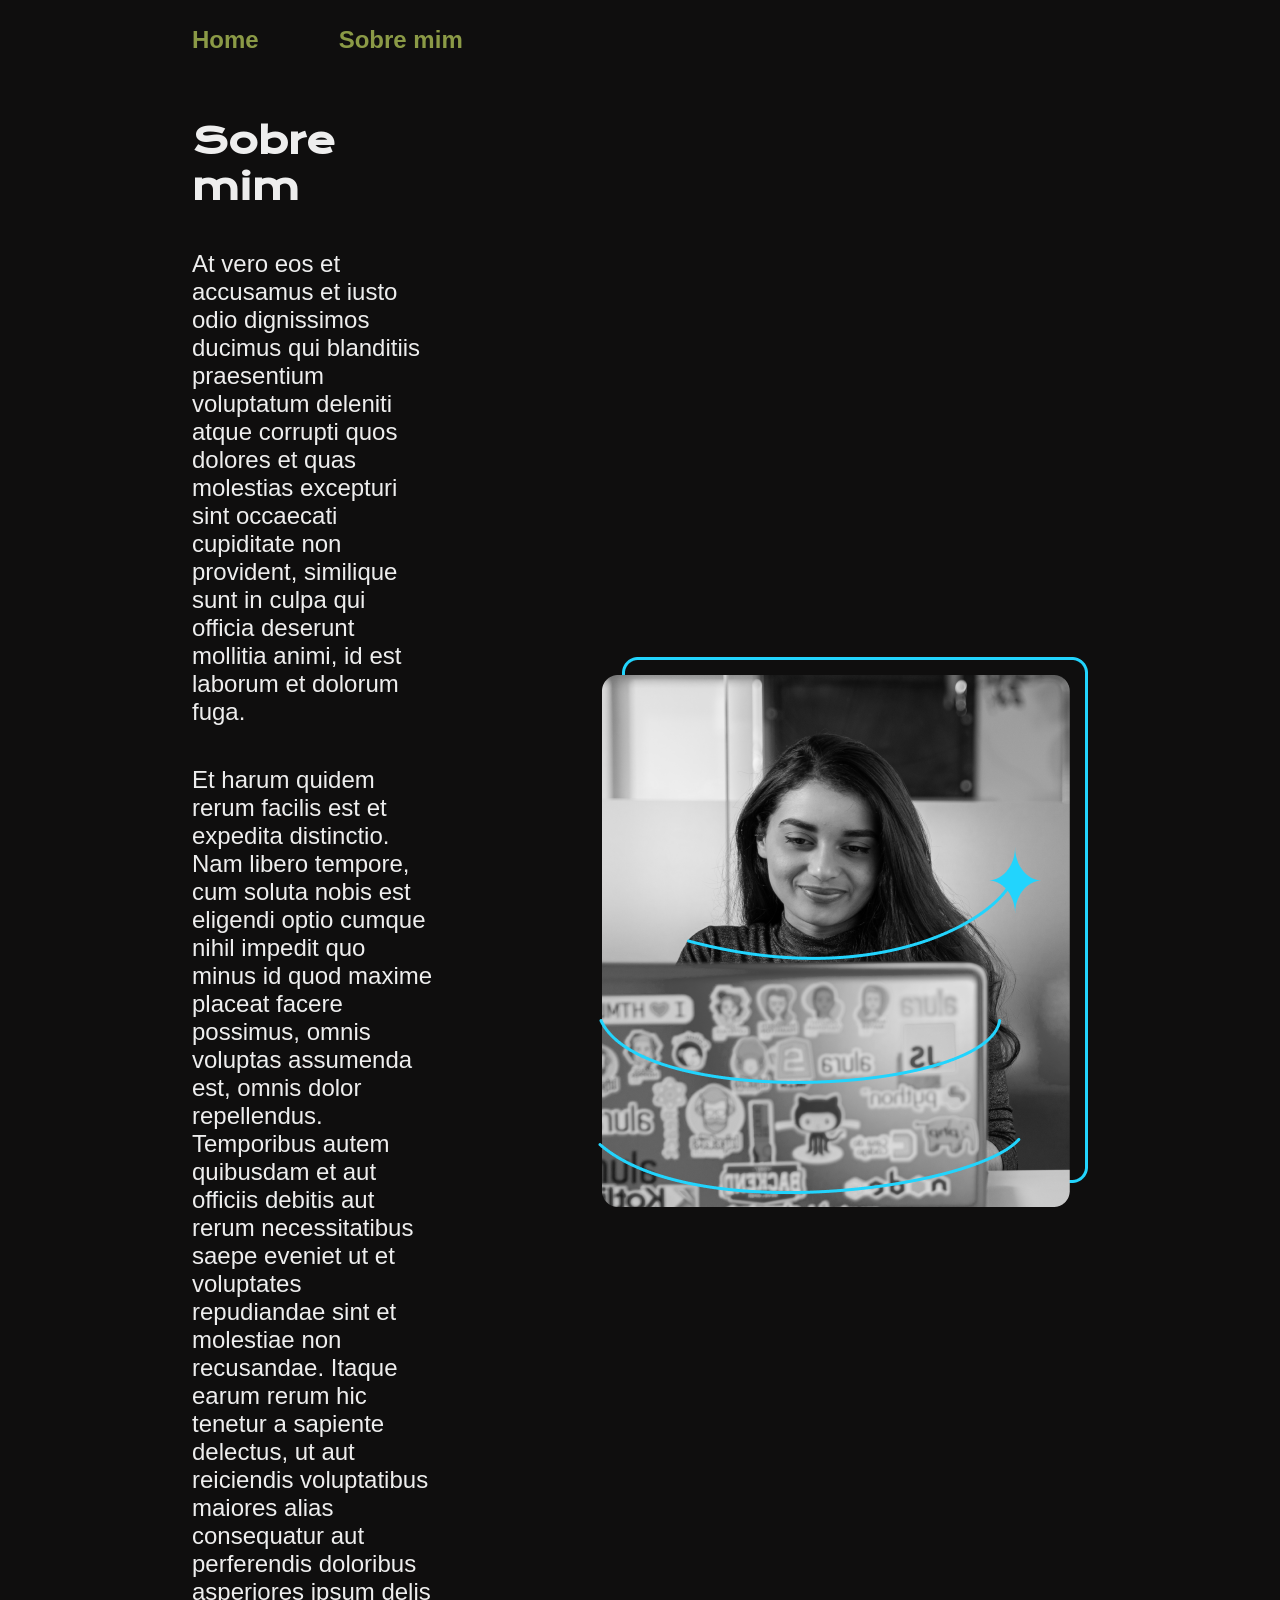
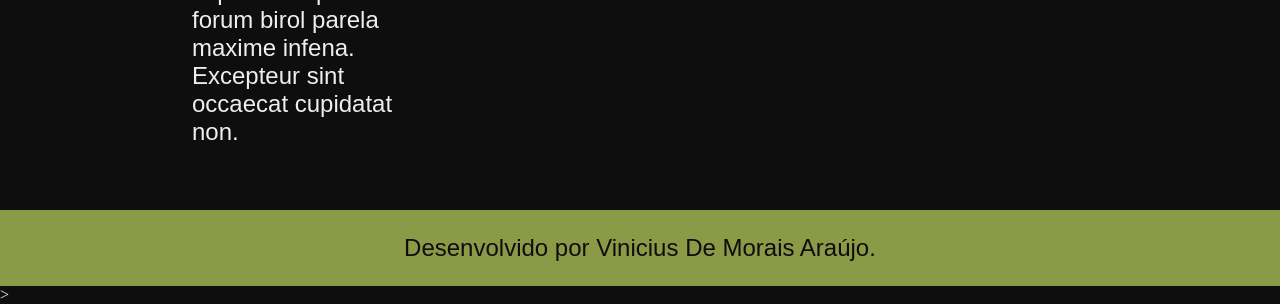
==== about.html @ 8dd7c24f "Add files via upload" ====
<!DOCTYPE html>
<html lang="pt-br">
<head>
    <meta charset="UTF-8">
    <meta name="viewport" content="width=device-width, initial-scale=1.0">
    <title>Sobre mim</title>
    <link rel="stylesheet" href="./styles/style.css">
</head>
<body>
   <header class="cabecalho">
     <nav class="cabecalho__menu">
        <a class="cabecalho__menu__link" href="index.      html">Home</a>
        <a class="cabecalho__menu__link" href="about.html">Sobre mim</a>
     </nav>
   </header>

   <main class="apresentacao">
        <section  class="apresentacao__conteudo">
            <h1  class="apresentacao__conteudo__titulo">Sobre mim</h1>
            <p class="apresentacao__conteudo__texto"> At vero eos et accusamus et iusto odio dignissimos ducimus qui blanditiis praesentium voluptatum deleniti atque corrupti quos dolores et quas molestias excepturi sint occaecati cupiditate non provident, similique sunt in culpa qui officia deserunt mollitia animi, id est laborum et dolorum fuga.</p>
            <p class="apresentacao__conteudo__texto">Et harum quidem rerum facilis est et expedita distinctio. Nam libero tempore, cum soluta nobis est eligendi optio cumque nihil impedit quo minus id quod maxime placeat facere possimus, omnis voluptas assumenda est, omnis dolor repellendus. Temporibus autem quibusdam et aut officiis debitis aut rerum necessitatibus saepe eveniet ut et voluptates repudiandae sint et molestiae non recusandae. Itaque earum rerum hic tenetur a sapiente delectus, ut aut reiciendis voluptatibus maiores alias consequatur aut perferendis doloribus asperiores ipsum delis forum birol parela maxime infena. Excepteur sint occaecat cupidatat non.
            </section></p>
        </section>
        <img src="./assets/Imagem.png" alt="Foto da Vinicius de Morais Araújo programando">
   </main >

   <footer class="rodape">
    <p>Desenvolvido por Vinicius De Morais Araújo.</p>
</footer> >
</body>
</html>
---- styles/style.css ----
@import url('https://fonts.googleapis.com/css2?family=Krona+One&font-family=Montserrat;wght@400;600&display=swap');

:root{
    --cor-primaria: #0f0e0e; 
    --cor-sundaria: #eeeeee;
    --cor-terciaria:#8b9a46;
    --cor-houver: #541212;

    --fonte-primaria: 'Krona One' , sans-serif;
    --fonte-secundaria:'Montserrat' , sans-serif;
}

*{
    margin: 0;
    padding: 0;
}

body{
    box-sizing: border-box;
    background-color: var(--cor-primaria);
    color: var(--cor-sundaria);
}

.cabecalho{
    padding: 2% 0% 0% 15%;
}

.cabecalho__menu{
    display: flex;
    gap: 80px;
}

.cabecalho__menu__link{
    font-family: var(--fonte-secundaria);
    font-size: 1.5rem;
    font-weight: 600;
    color: var(--cor-terciaria);
    text-decoration: none;
}

.apresentacao {
    padding: 5% 15%;
    display: flex;
    align-items: center;
    justify-content: space-between;
    gap: 82px;
}

.apresentacao__conteudo {
   width: 50%; 
   display: flex;
   flex-direction: column;
   gap: 40px;
}

.apresentacao__conteudo__titulo{
    font-size: 2.25rem;
    font-family:var(--fonte-primaria);
}

.titulo-destaque {
    color: var(--cor-terciaria);
}


.apresentacao__conteudo__texto{
    font-size: 1.5rem;
    font-family: var(--fonte-secundaria);
}

.apresentacao__links__subtitulos{
    font-family: var(--fonte-primaria);
    font-weight: 400;
    font-size: 1.5rem;
}

.apresentacao__links{
     flex-direction: column;
    justify-content: space-between;
}

.apresentacao__links__navegacao{
    display: flex;
    justify-content: center;
    gap: 16px;
    border: 2px solid var(--cor-terciaria);
    width: 50%;
    text-align: center;
    border-radius: 8%;
    font-size: 24px;
    font-weight: 600;
    padding: 21.5px 0;
    text-decoration: none;
    color: var(--cor-sundaria);
    font-family: var(--fonte-secundaria);
}

.apresentacao__links__link:houver{
    background-color: var(--cor-houver);
}

.apresentacao_imagem{
    width: 50%;
}

.rodape {
    padding: 24px;
    color: var(--cor-primaria);
    background-color: var(--cor-terciaria);
    text-align: center;
    font-family: var(--fonte-secundaria);
    font-size: 1.5rem;
    font-weight: 400;
}

@media (max-width: 1200px) {
    .cabecalho {
        padding: 10%;
    }

    .cabecalho__menu {
        justify-content: center;
    }

    .apresentacao{
        flex-direction: column-reverse;
        padding: 5%;
    }

.apresentacao__conteudo{
    width: auto;
}

}
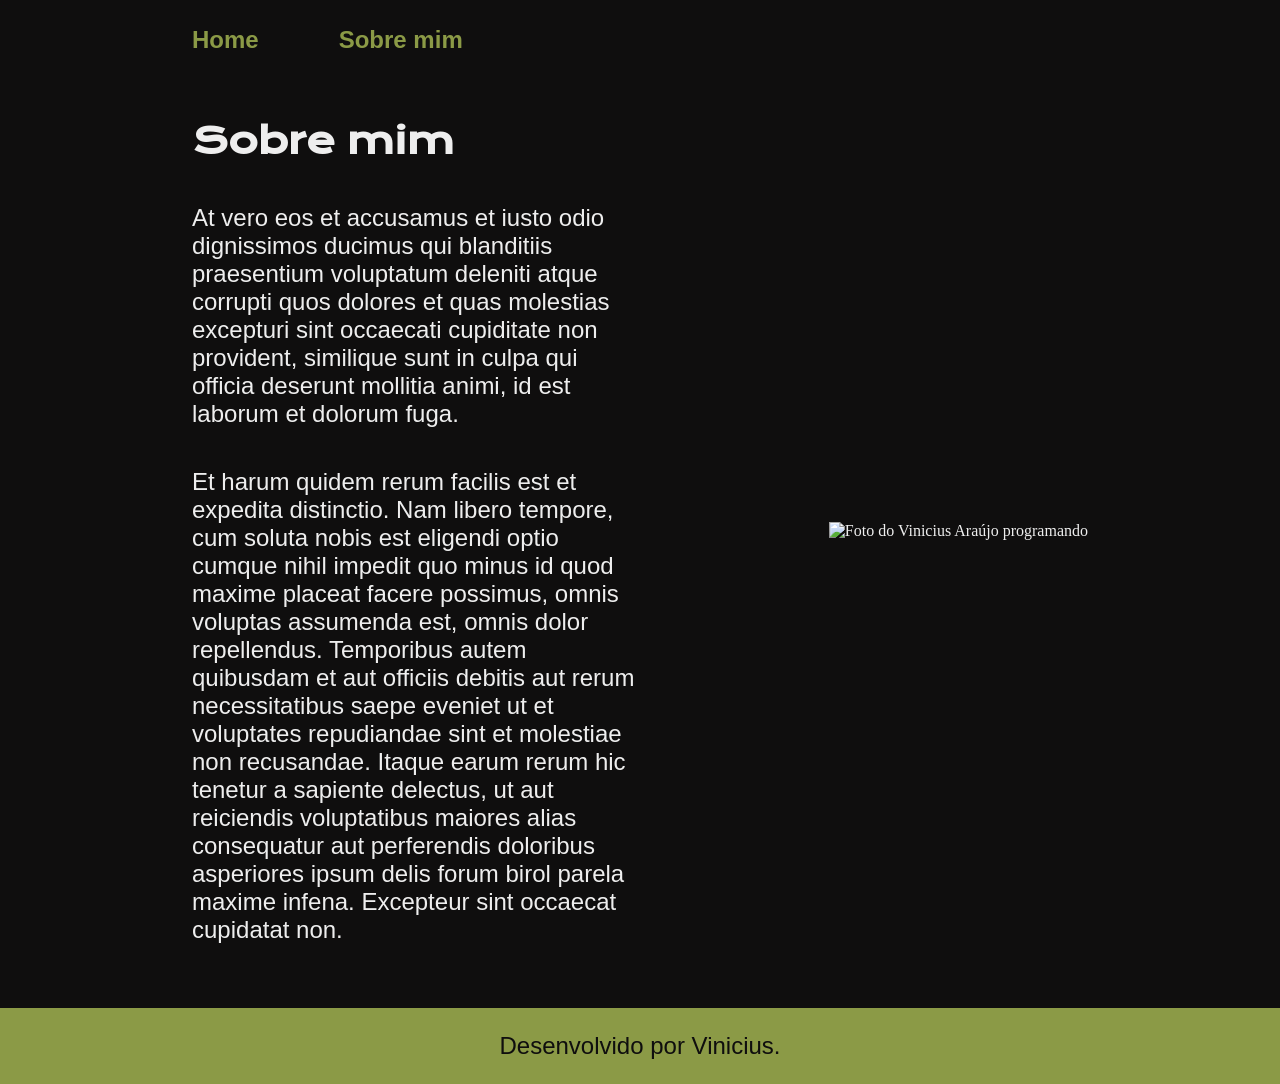
==== commit 59fb10f8: "Add files via upload" ====
--- a/about.html
+++ b/about.html
@@ -1,31 +1,54 @@
-<!DOCTYPE html>
-<html lang="pt-br">
-<head>
-    <meta charset="UTF-8">
-    <meta name="viewport" content="width=device-width, initial-scale=1.0">
-    <title>Sobre mim</title>
-    <link rel="stylesheet" href="./styles/style.css">
-</head>
-<body>
-   <header class="cabecalho">
-     <nav class="cabecalho__menu">
-        <a class="cabecalho__menu__link" href="index.      html">Home</a>
-        <a class="cabecalho__menu__link" href="about.html">Sobre mim</a>
-     </nav>
-   </header>
+    <!DOCTYPE html>
+    <html lang="pt-br">
+    <head>
+        <meta charset="UTF-8">
+        <meta http-equiv="X-//UA-Compatible" content="IE=edge">
+        <meta name="viewport" content="width=device-width, initial-scale=1.0">
+        <title>Sobre mim</title>
+        <link rel="stylesheet" href="./styles/style.css">
+    </head>
+    <body>
+       
+        <header  class="cabecalho">
+            <nav class="cabecalho__menu">
+                <a class="cabecalho__menu__link" href="index.html">Home</a>
+                <a class="cabecalho__menu__link" href="about.html">Sobre mim</a>
+            </nav>
+        </header>
 
-   <main class="apresentacao">
-        <section  class="apresentacao__conteudo">
-            <h1  class="apresentacao__conteudo__titulo">Sobre mim</h1>
-            <p class="apresentacao__conteudo__texto"> At vero eos et accusamus et iusto odio dignissimos ducimus qui blanditiis praesentium voluptatum deleniti atque corrupti quos dolores et quas molestias excepturi sint occaecati cupiditate non provident, similique sunt in culpa qui officia deserunt mollitia animi, id est laborum et dolorum fuga.</p>
-            <p class="apresentacao__conteudo__texto">Et harum quidem rerum facilis est et expedita distinctio. Nam libero tempore, cum soluta nobis est eligendi optio cumque nihil impedit quo minus id quod maxime placeat facere possimus, omnis voluptas assumenda est, omnis dolor repellendus. Temporibus autem quibusdam et aut officiis debitis aut rerum necessitatibus saepe eveniet ut et voluptates repudiandae sint et molestiae non recusandae. Itaque earum rerum hic tenetur a sapiente delectus, ut aut reiciendis voluptatibus maiores alias consequatur aut perferendis doloribus asperiores ipsum delis forum birol parela maxime infena. Excepteur sint occaecat cupidatat non.
-            </section></p>
-        </section>
-        <img src="./assets/Imagem.png" alt="Foto da Vinicius de Morais Araújo programando">
-   </main >
+        <main class="apresentacao">
+            <section class="apresentacao__conteudo">
+                <h1
+                class="apresentacao__conteudo__titulo">Sobre mim</h1>
+                <p class="apresentacao__conteudo__texto">At vero eos et accusamus et iusto odio dignissimos ducimus qui blanditiis
+                    praesentium voluptatum deleniti atque 
+                    corrupti quos dolores et quas molestias 
+                    excepturi sint occaecati cupiditate non 
+                    provident, similique sunt in culpa qui
+                    officia deserunt mollitia animi, id est
+                    laborum et dolorum fuga.</p>
+                <p class="apresentacao__conteudo__texto">Et harum quidem rerum facilis est et 
+                    expedita distinctio. Nam libero tempore,
+                    cum soluta nobis est eligendi optio cumque 
+                    nihil impedit quo minus id quod maxime 
+                    placeat facere possimus, omnis voluptas 
+                    assumenda est, omnis dolor repellendus. 
+                    Temporibus autem quibusdam et aut officiis
+                    debitis aut rerum necessitatibus saepe 
+                    eveniet ut et voluptates repudiandae sint et
+                    molestiae non recusandae. Itaque earum rerum hic 
+                    tenetur a sapiente delectus, 
+                    ut aut reiciendis voluptatibus maiores alias
+                        consequatur aut perferendis doloribus asperiores
+                        ipsum delis forum birol parela maxime infena. 
+                        Excepteur sint occaecat cupidatat non.</p>
+            </section>
+            <img class="apresentacao__imagem" src="./assets/imagem.avif" alt="Foto do Vinicius Araújo
+            programando">
+        </main>
 
-   <footer class="rodape">
-    <p>Desenvolvido por Vinicius De Morais Araújo.</p>
-</footer> >
-</body>
-</html>+        <footer class="rodape">
+            <p>Desenvolvido por Vinicius.</p>
+        </footer>
+    </body>
+    </html>
